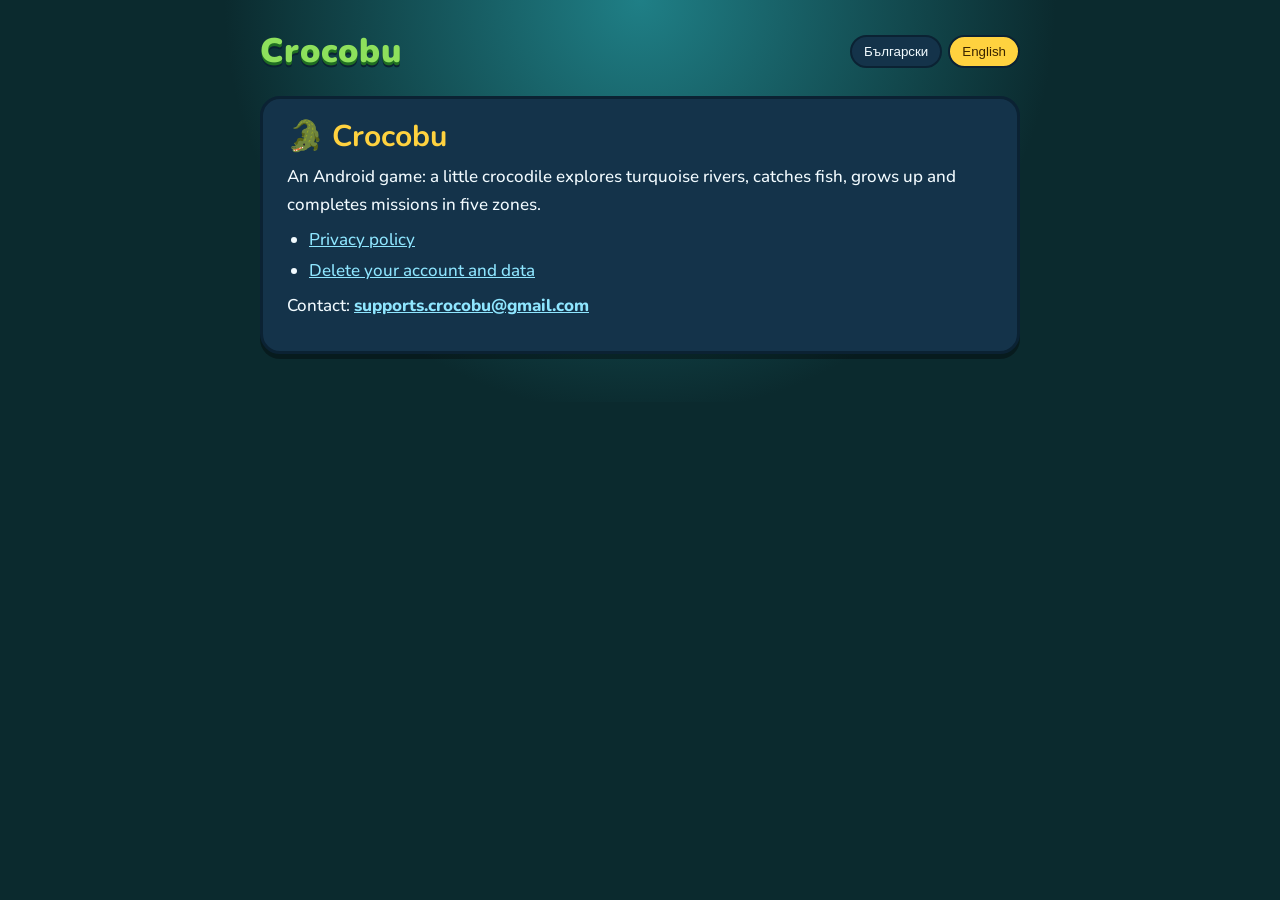
==== index.html @ 8d6965c7 "Crocobu public pages: privacy policy, account deletion" ====
<!doctype html>
<html lang="bg">
<head>
<meta charset="utf-8">
<meta name="viewport" content="width=device-width, initial-scale=1, viewport-fit=cover">
<title>Crocobu</title>
<link rel="preconnect" href="https://fonts.googleapis.com">
<link rel="stylesheet" href="https://fonts.googleapis.com/css2?family=Nunito:wght@500;800;900&display=swap">
<link rel="stylesheet" href="style.css">
</head>
<body>
<main>
<header>
  <a class="logo" href="./">Crocobu</a>
  <div class="langs"><button data-set="bg" aria-pressed="true">Български</button><button data-set="en" aria-pressed="false">English</button></div>
</header>
<article data-lang="bg">
  <h1>🐊 Crocobu</h1>
  <p>Игра за Android: малко крокодилче изследва тюркоазени реки, хваща рибки, расте и изпълнява мисии в пет зони.</p>
  <ul>
    <li><a href="privacy.html">Политика за поверителност</a></li>
    <li><a href="delete.html">Изтриване на акаунт и данни</a></li>
  </ul>
  <p>Контакт: <span class="mail"><a href="mailto:supports.crocobu@gmail.com">supports.crocobu@gmail.com</a></span></p>
</article>
<article data-lang="en" hidden>
  <h1>🐊 Crocobu</h1>
  <p>An Android game: a little crocodile explores turquoise rivers, catches fish, grows up and completes missions in five zones.</p>
  <ul>
    <li><a href="privacy.html">Privacy policy</a></li>
    <li><a href="delete.html">Delete your account and data</a></li>
  </ul>
  <p>Contact: <span class="mail"><a href="mailto:supports.crocobu@gmail.com">supports.crocobu@gmail.com</a></span></p>
</article>
</main>
<script src="lang.js"></script>
</body>
</html>
---- style.css ----
/* Crocobu public pages (privacy, account deletion): the game's colours, one readable column */
:root {
  --bg: #0b2a2e;
  --panel: #14334a;
  --ink: #f2fbff;
  --muted: #a8d8de;
  --gold: #ffd23f;
  --green: #5fd04a;
  --rim: #0b2233;
  --link: #8fe6ff;
  color-scheme: dark;
}
* { box-sizing: border-box; }
html { background: var(--bg); }
body {
  margin: 0;
  background: radial-gradient(circle at 50% 0%, #1f7f86, var(--bg) 55%) no-repeat, var(--bg);
  color: var(--ink);
  font: 500 17px/1.6 'Nunito', 'Trebuchet MS', Arial, sans-serif;
  padding-block: 24px 48px;
  padding-left: max(16px, env(safe-area-inset-left, 0px));
  padding-right: max(16px, env(safe-area-inset-right, 0px));
}
main { max-width: 760px; margin: 0 auto; }
header { display: flex; align-items: center; gap: 14px; flex-wrap: wrap; margin-bottom: 18px; }
.logo { font-weight: 900; font-size: 34px; color: #8ee05c; letter-spacing: 1px; text-shadow: 0 3px 0 #1f6e22, 0 5px 0 var(--rim); text-decoration: none; }
.langs { margin-left: auto; display: flex; gap: 6px; }
.langs button { font: 800 14px/1 inherit; color: var(--ink); background: var(--panel); border: 2px solid var(--rim); border-radius: 999px; padding: 7px 12px; cursor: pointer; }
.langs button[aria-pressed="true"] { background: var(--gold); color: #3a2400; }
.langs button:focus-visible, a:focus-visible { outline: 3px solid var(--gold); outline-offset: 2px; }
article { background: var(--panel); border: 3px solid var(--rim); border-radius: 20px; padding: 20px 24px 24px; box-shadow: 0 5px 0 rgba(0,0,0,.35); }
h1 { margin: 0 0 4px; font-size: 30px; line-height: 1.2; color: var(--gold); text-wrap: balance; }
h2 { margin: 26px 0 6px; font-size: 21px; line-height: 1.25; color: #9ff0ff; text-wrap: balance; }
p, li { max-width: 68ch; }
p { margin: 8px 0; }
ul, ol { padding-left: 22px; margin: 8px 0; }
li { margin: 4px 0; }
.date { color: var(--muted); font-size: 15px; margin: 0 0 14px; }
a { color: var(--link); }
b { font-weight: 800; }
.path { display: inline-block; font-weight: 800; background: rgba(255,255,255,.08); border-radius: 8px; padding: 0 8px; }
.box { background: rgba(255,210,63,.12); border: 2px solid rgba(255,210,63,.45); border-radius: 14px; padding: 10px 14px; margin: 12px 0; }
.mail { font-weight: 800; user-select: all; overflow-wrap: anywhere; }
table { border-collapse: collapse; width: 100%; font-size: 15px; }
.table { overflow-x: auto; margin: 10px 0; }
th, td { text-align: left; vertical-align: top; padding: 7px 10px; border-bottom: 1px solid rgba(255,255,255,.12); }
th { color: var(--muted); font-weight: 800; }
footer { margin-top: 18px; text-align: center; color: var(--muted); font-size: 14px; }
footer a { margin: 0 8px; }
[data-lang][hidden] { display: none !important; }
@media (max-width: 520px) { body { font-size: 16px; } h1 { font-size: 25px; } article { padding: 16px; } .logo { font-size: 28px; } }
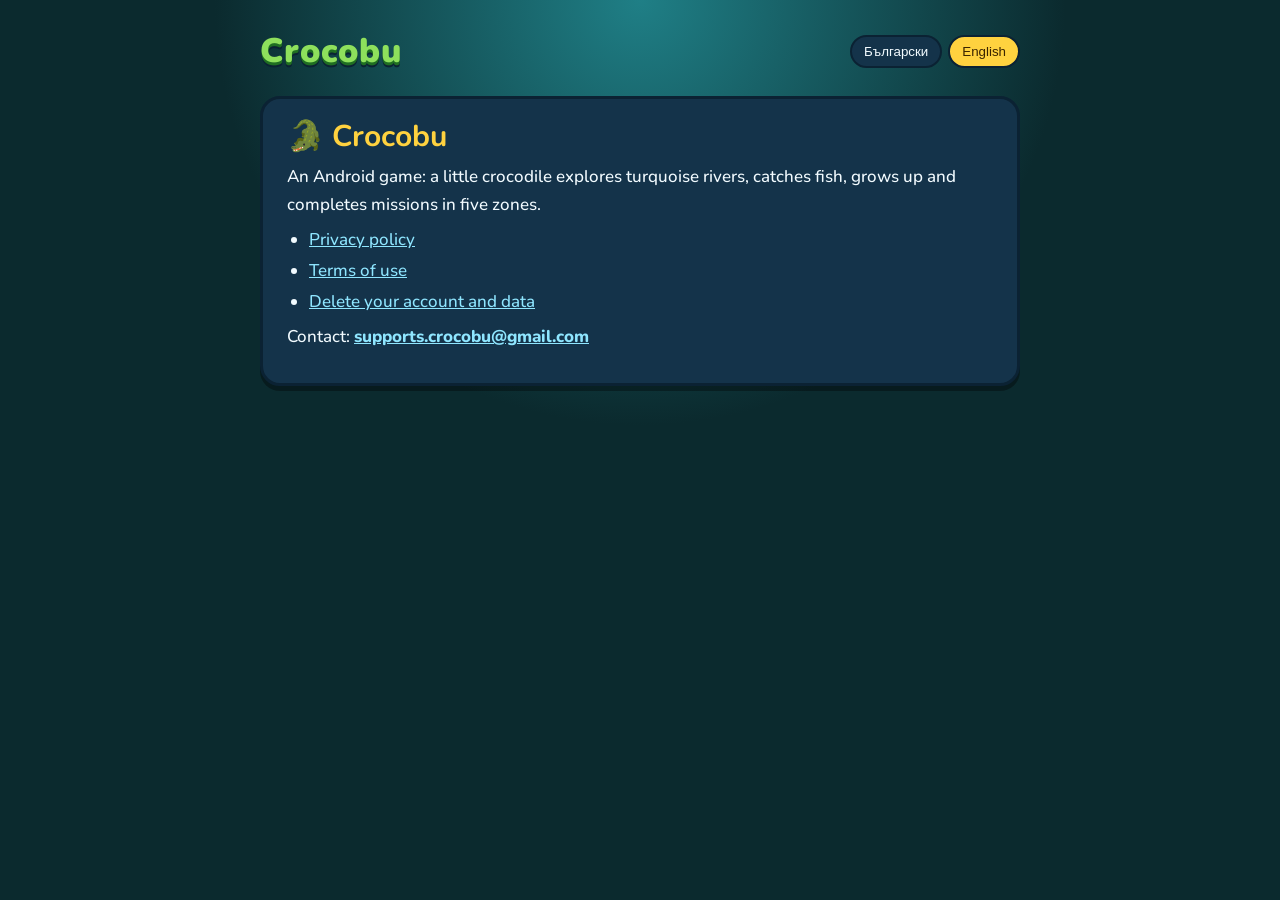
==== commit d237b6b3: "Terms of use page (BG/EN)" ====
--- a/index.html
+++ b/index.html
@@ -19,6 +19,7 @@
   <p>Игра за Android: малко крокодилче изследва тюркоазени реки, хваща рибки, расте и изпълнява мисии в пет зони.</p>
   <ul>
     <li><a href="privacy.html">Политика за поверителност</a></li>
+    <li><a href="terms.html">Общи условия</a></li>
     <li><a href="delete.html">Изтриване на акаунт и данни</a></li>
   </ul>
   <p>Контакт: <span class="mail"><a href="mailto:supports.crocobu@gmail.com">supports.crocobu@gmail.com</a></span></p>
@@ -28,6 +29,7 @@
   <p>An Android game: a little crocodile explores turquoise rivers, catches fish, grows up and completes missions in five zones.</p>
   <ul>
     <li><a href="privacy.html">Privacy policy</a></li>
+    <li><a href="terms.html">Terms of use</a></li>
     <li><a href="delete.html">Delete your account and data</a></li>
   </ul>
   <p>Contact: <span class="mail"><a href="mailto:supports.crocobu@gmail.com">supports.crocobu@gmail.com</a></span></p>
